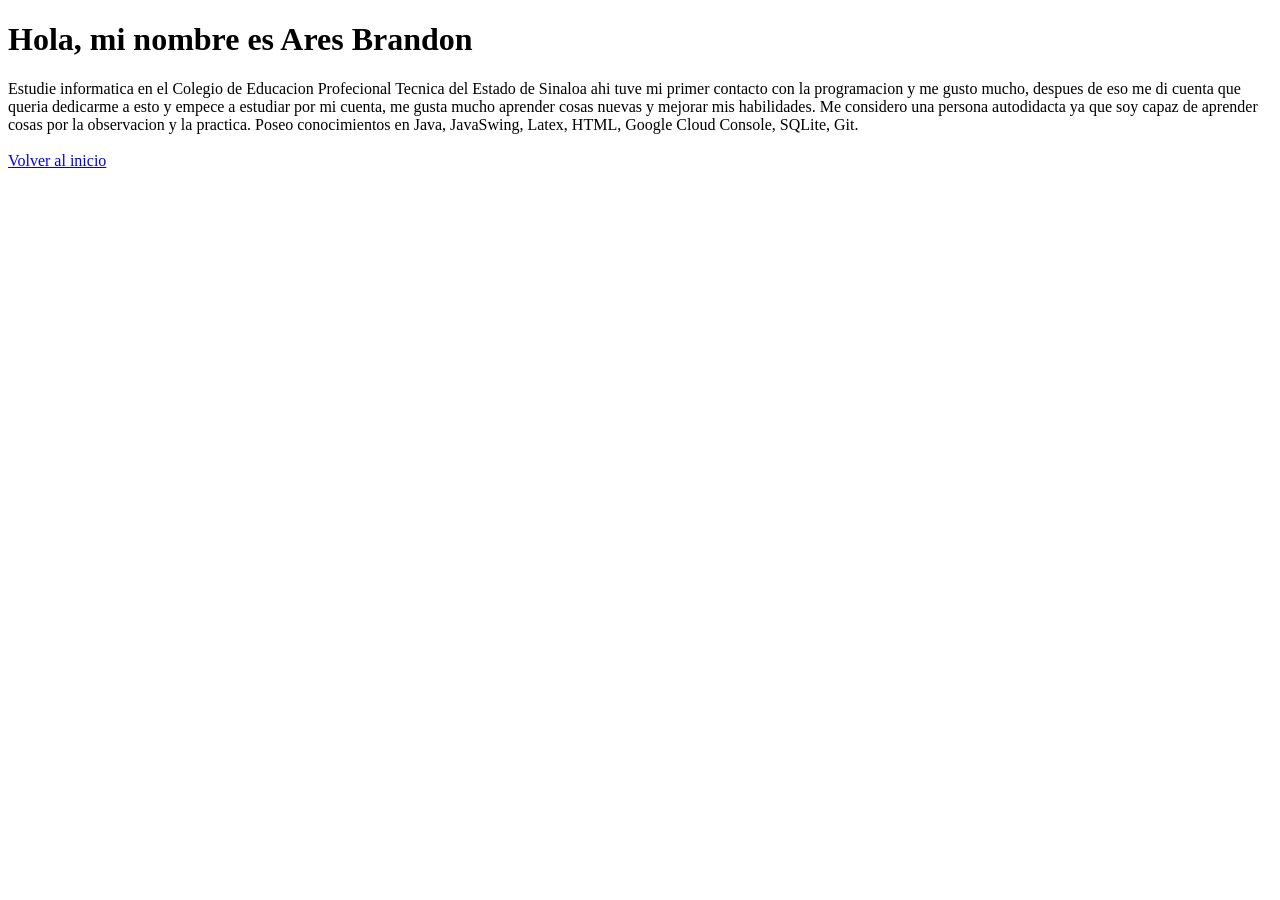
==== docs/Ares.html @ a6935594 "HTML base" ====
<!DOCTYPE html>
<html lang="en">
<head>
    <meta charset="UTF-8">
    <meta name="viewport" content="width=device-width, initial-scale=1.0">
    <title>Ares</title>
</head>
<body>

    <h1>Hola, mi nombre es Ares Brandon</h1>
    Estudie informatica en el Colegio de Educacion Profecional Tecnica del Estado de Sinaloa ahi tuve mi primer contacto con la programacion y me gusto mucho, 
    despues de eso me di cuenta que queria dedicarme a esto y empece a estudiar por mi cuenta, me gusta mucho aprender cosas nuevas y mejorar mis habilidades.
    Me considero una persona autodidacta ya que soy capaz de aprender cosas por la observacion y la practica.

    Poseo conocimientos en Java, JavaSwing, Latex, HTML, Google Cloud Console, SQLite, Git.
    <br>
    <br>
    <a href="index.html">Volver al inicio</a>
</body>
</html>
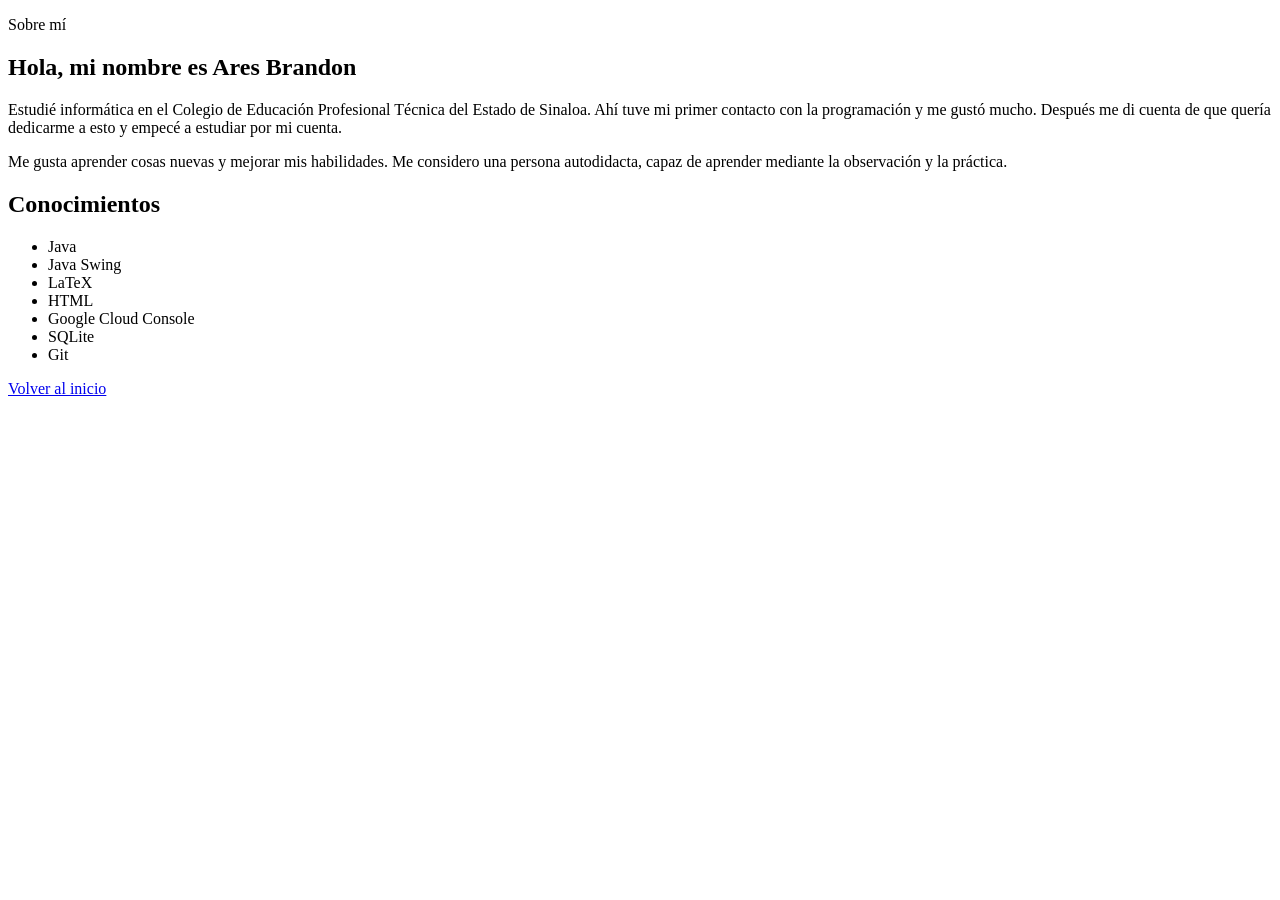
==== commit 7e5700e0: "Apply shared CSS to the about page and improve readability" ====
--- a/docs/Ares.html
+++ b/docs/Ares.html
@@ -1,20 +1,30 @@
 <!DOCTYPE html>
-<html lang="en">
+<html lang="es">
 <head>
     <meta charset="UTF-8">
     <meta name="viewport" content="width=device-width, initial-scale=1.0">
-    <title>Ares</title>
+    <title>Sobre mí | Ares</title>
+    <link rel="stylesheet" href="styles.css">
 </head>
 <body>
-
-    <h1>Hola, mi nombre es Ares Brandon</h1>
-    Estudie informatica en el Colegio de Educacion Profecional Tecnica del Estado de Sinaloa ahi tuve mi primer contacto con la programacion y me gusto mucho, 
-    despues de eso me di cuenta que queria dedicarme a esto y empece a estudiar por mi cuenta, me gusta mucho aprender cosas nuevas y mejorar mis habilidades.
-    Me considero una persona autodidacta ya que soy capaz de aprender cosas por la observacion y la practica.
-
-    Poseo conocimientos en Java, JavaSwing, Latex, HTML, Google Cloud Console, SQLite, Git.
-    <br>
-    <br>
-    <a href="index.html">Volver al inicio</a>
+    <main class="container">
+        <section class="card">
+            <p class="eyebrow">Sobre mí</p>
+            <h1>Hola, mi nombre es Ares Brandon</h1>
+            <p>Estudié informática en el Colegio de Educación Profesional Técnica del Estado de Sinaloa. Ahí tuve mi primer contacto con la programación y me gustó mucho. Después me di cuenta de que quería dedicarme a esto y empecé a estudiar por mi cuenta.</p>
+            <p>Me gusta aprender cosas nuevas y mejorar mis habilidades. Me considero una persona autodidacta, capaz de aprender mediante la observación y la práctica.</p>
+            <h2>Conocimientos</h2>
+            <ul class="tag-list">
+                <li>Java</li>
+                <li>Java Swing</li>
+                <li>LaTeX</li>
+                <li>HTML</li>
+                <li>Google Cloud Console</li>
+                <li>SQLite</li>
+                <li>Git</li>
+            </ul>
+            <a class="button" href="index.html">Volver al inicio</a>
+        </section>
+    </main>
 </body>
-</html>+</html>
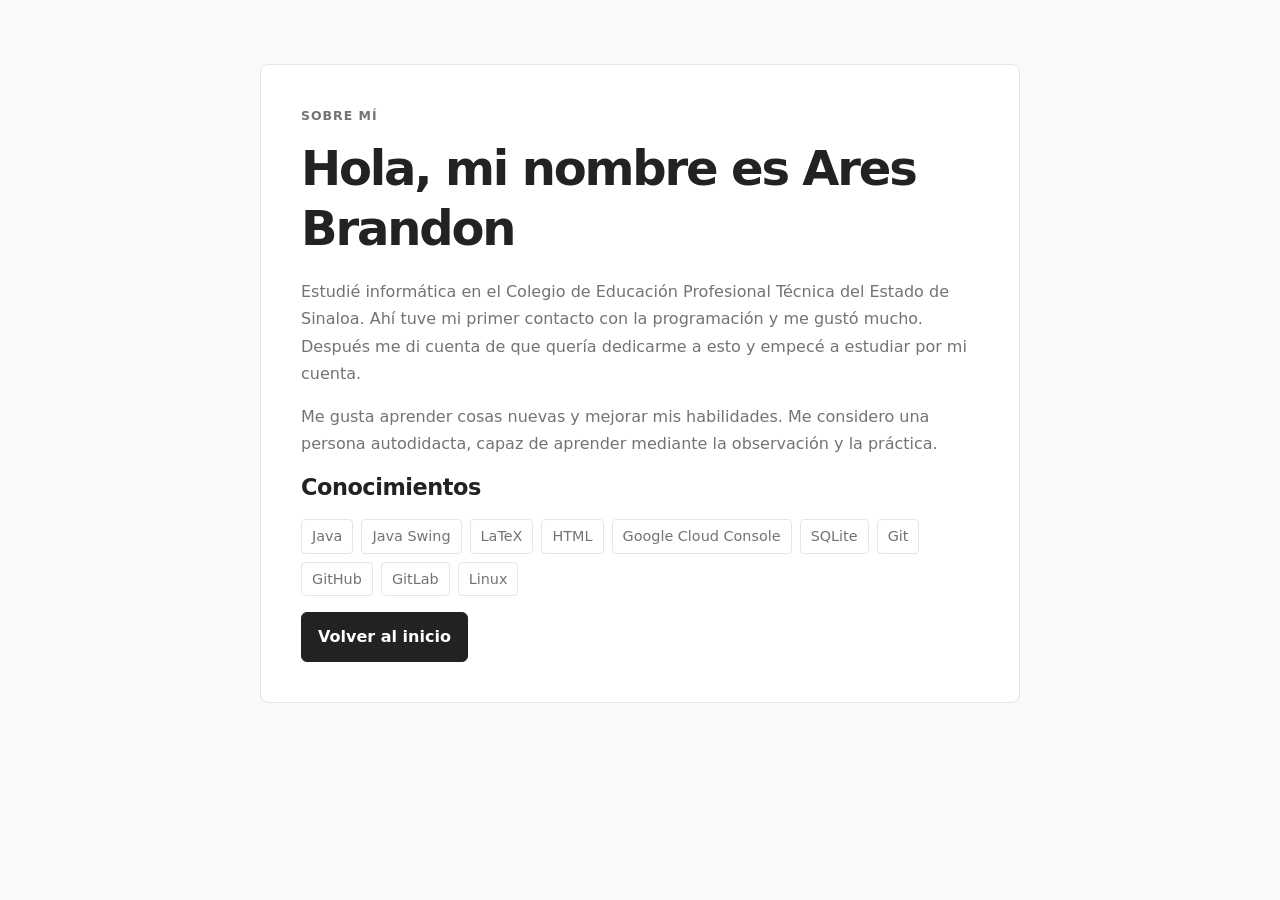
==== commit 6f100103: "Ares/add Añadi mas habilidades" ====
--- a/docs/Ares.html
+++ b/docs/Ares.html
@@ -22,6 +22,9 @@
                 <li>Google Cloud Console</li>
                 <li>SQLite</li>
                 <li>Git</li>
+                <li>GitHub</li>
+                <li>GitLab</li> 
+                <li>Linux</li>
             </ul>
             <a class="button" href="index.html">Volver al inicio</a>
         </section>
--- a/docs/styles.css
+++ b/docs/styles.css
@@ -0,0 +1,222 @@
+/* Estilo minimalista compartido del portafolio */
+:root {
+    color-scheme: light;
+    --background: #fafaf9;
+    --surface: #ffffff;
+    --text: #222222;
+    --muted: #737373;
+    --accent: #3157c8;
+    --border: #e7e5e4;
+}
+
+* {
+    box-sizing: border-box;
+}
+
+body {
+    margin: 0;
+    padding: 64px 24px;
+    background: var(--background);
+    color: var(--text);
+    font-family: Inter, ui-sans-serif, system-ui, -apple-system, BlinkMacSystemFont, "Segoe UI", sans-serif;
+    font-size: 16px;
+    line-height: 1.7;
+}
+
+.container {
+    width: min(100%, 760px);
+    margin: 0 auto;
+}
+
+.card {
+    margin-bottom: 24px;
+    padding: clamp(24px, 5vw, 40px);
+    background: var(--surface);
+    border: 1px solid var(--border);
+    border-radius: 8px;
+}
+
+.hero {
+    padding-top: clamp(32px, 7vw, 56px);
+    padding-bottom: clamp(32px, 7vw, 56px);
+}
+
+.eyebrow {
+    margin: 0 0 12px;
+    color: var(--muted);
+    font-size: 0.78rem;
+    font-weight: 600;
+    letter-spacing: 0.08em;
+    text-transform: uppercase;
+}
+
+h1,
+h2,
+h3 {
+    color: var(--text);
+    line-height: 1.25;
+}
+
+h1 {
+    margin: 0 0 20px;
+    font-size: clamp(2rem, 6vw, 3rem);
+    font-weight: 650;
+    letter-spacing: -0.045em;
+}
+
+h2 {
+    margin: 0 0 18px;
+    font-size: 1.4rem;
+    font-weight: 600;
+    letter-spacing: -0.02em;
+}
+
+h3 {
+    margin: 0 0 6px;
+    font-size: 1.08rem;
+    font-weight: 600;
+}
+
+p {
+    margin: 0 0 16px;
+    color: var(--muted);
+}
+
+p:last-child {
+    margin-bottom: 0;
+}
+
+.intro {
+    color: var(--text);
+    font-size: 1.1rem;
+}
+
+a {
+    color: var(--accent);
+    text-underline-offset: 3px;
+}
+
+a:hover {
+    text-decoration-thickness: 2px;
+}
+
+.project-link {
+    padding-top: 16px;
+    border-top: 1px solid var(--border);
+}
+
+.page-nav {
+    display: flex;
+    flex-wrap: wrap;
+    align-items: center;
+    gap: 20px;
+    padding: 4px 2px;
+}
+
+.button {
+    display: inline-block;
+    padding: 10px 16px;
+    border: 1px solid var(--text);
+    border-radius: 6px;
+    background: var(--text);
+    color: #fff;
+    cursor: pointer;
+    font: inherit;
+    font-weight: 550;
+    text-decoration: none;
+    transition: background-color 150ms ease, color 150ms ease;
+}
+
+.button:hover {
+    background: transparent;
+    color: var(--text);
+}
+
+.button.secondary {
+    background: transparent;
+    color: var(--text);
+}
+
+.button.secondary:hover {
+    background: var(--text);
+    color: #fff;
+}
+
+.tag-list {
+    display: flex;
+    flex-wrap: wrap;
+    gap: 8px;
+    padding: 0;
+    list-style: none;
+}
+
+.tag-list li {
+    padding: 4px 10px;
+    border: 1px solid var(--border);
+    border-radius: 4px;
+    color: var(--muted);
+    font-size: 0.9rem;
+}
+
+form {
+    display: grid;
+    gap: 10px;
+    margin: 24px 0;
+}
+
+label {
+    margin-top: 8px;
+    color: var(--text);
+    font-weight: 550;
+}
+
+input,
+textarea {
+    width: 100%;
+    padding: 11px 12px;
+    border: 1px solid var(--border);
+    border-radius: 6px;
+    background: var(--surface);
+    color: var(--text);
+    font: inherit;
+}
+
+input:focus,
+textarea:focus {
+    border-color: var(--accent);
+    outline: 2px solid rgb(49 87 200 / 14%);
+}
+
+textarea {
+    resize: vertical;
+}
+
+form .button {
+    justify-self: start;
+    margin-top: 8px;
+}
+
+.gallery {
+    display: grid;
+    gap: 16px;
+}
+
+.gallery img {
+    display: block;
+    width: 100%;
+    height: auto;
+    border: 1px solid var(--border);
+    border-radius: 6px;
+}
+
+@media (max-width: 520px) {
+    body {
+        padding: 32px 16px;
+    }
+
+    .page-nav {
+        align-items: flex-start;
+        flex-direction: column;
+        gap: 14px;
+    }
+}
